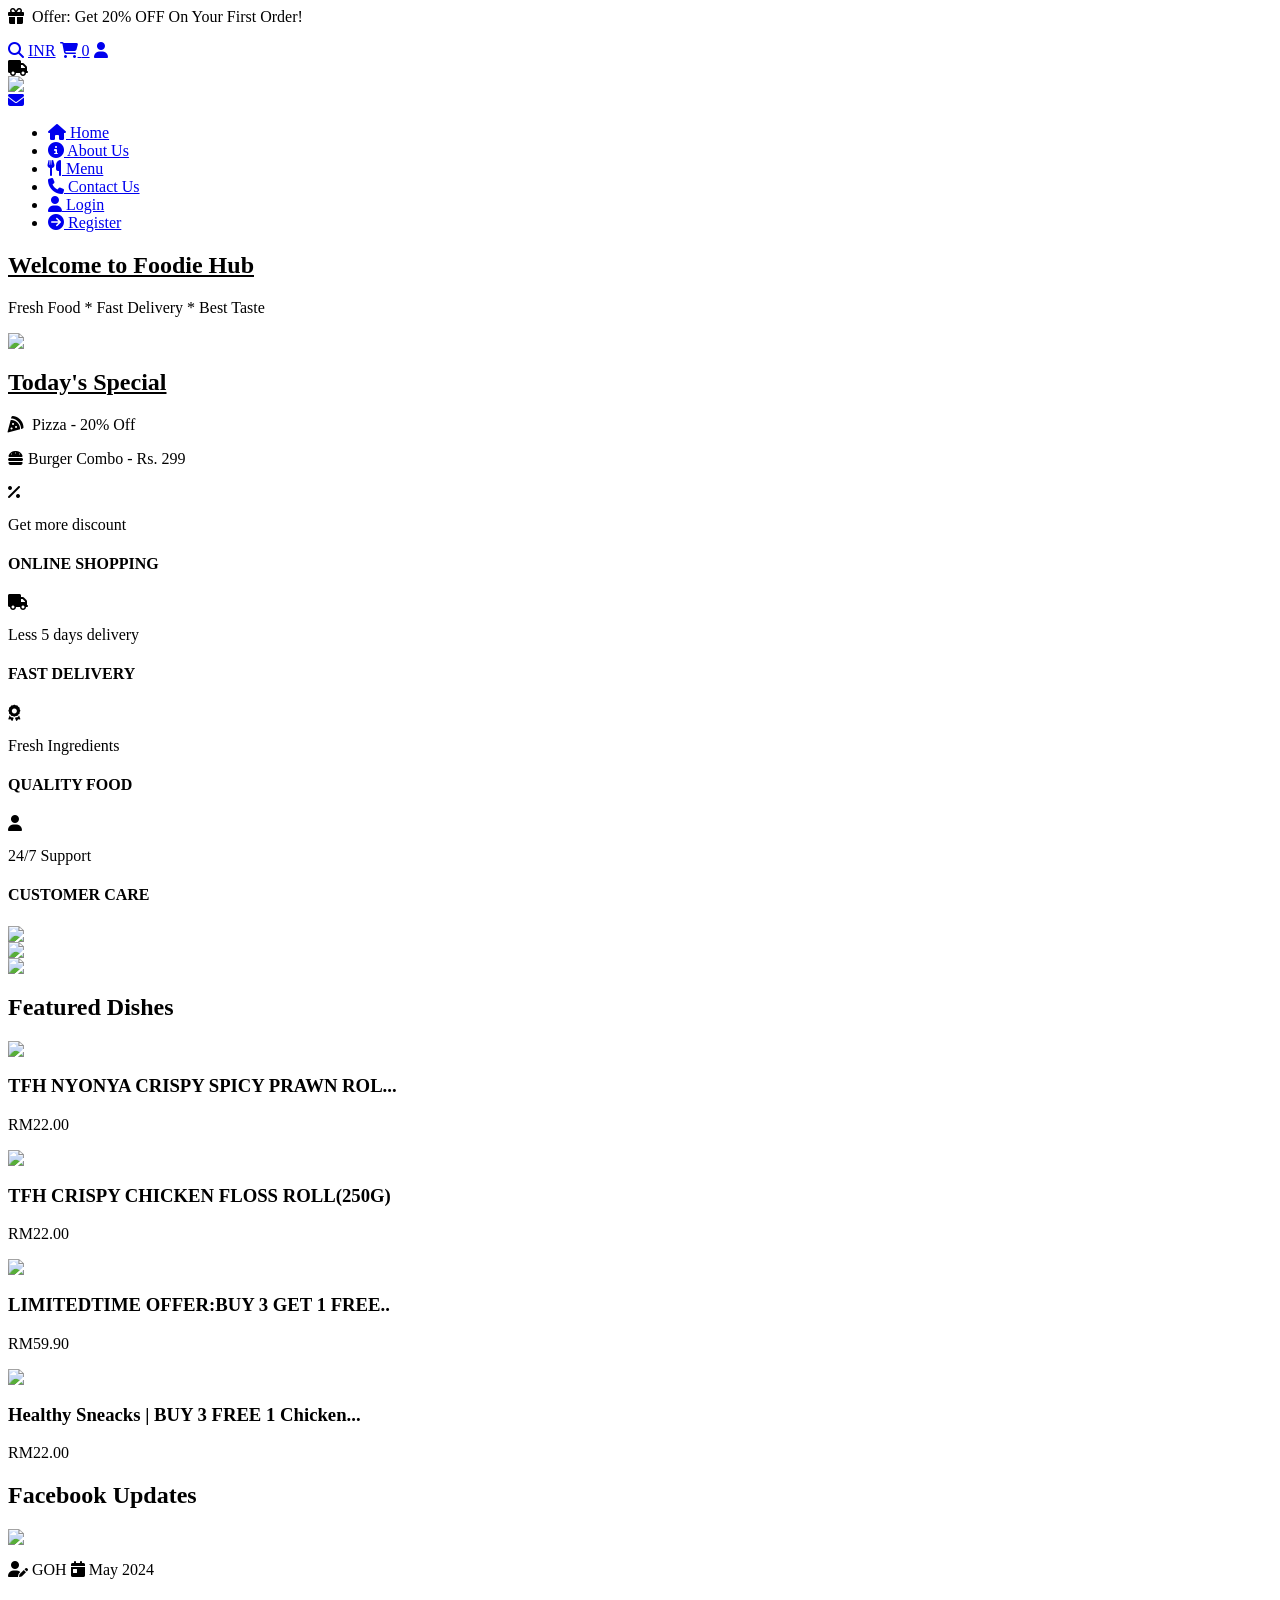
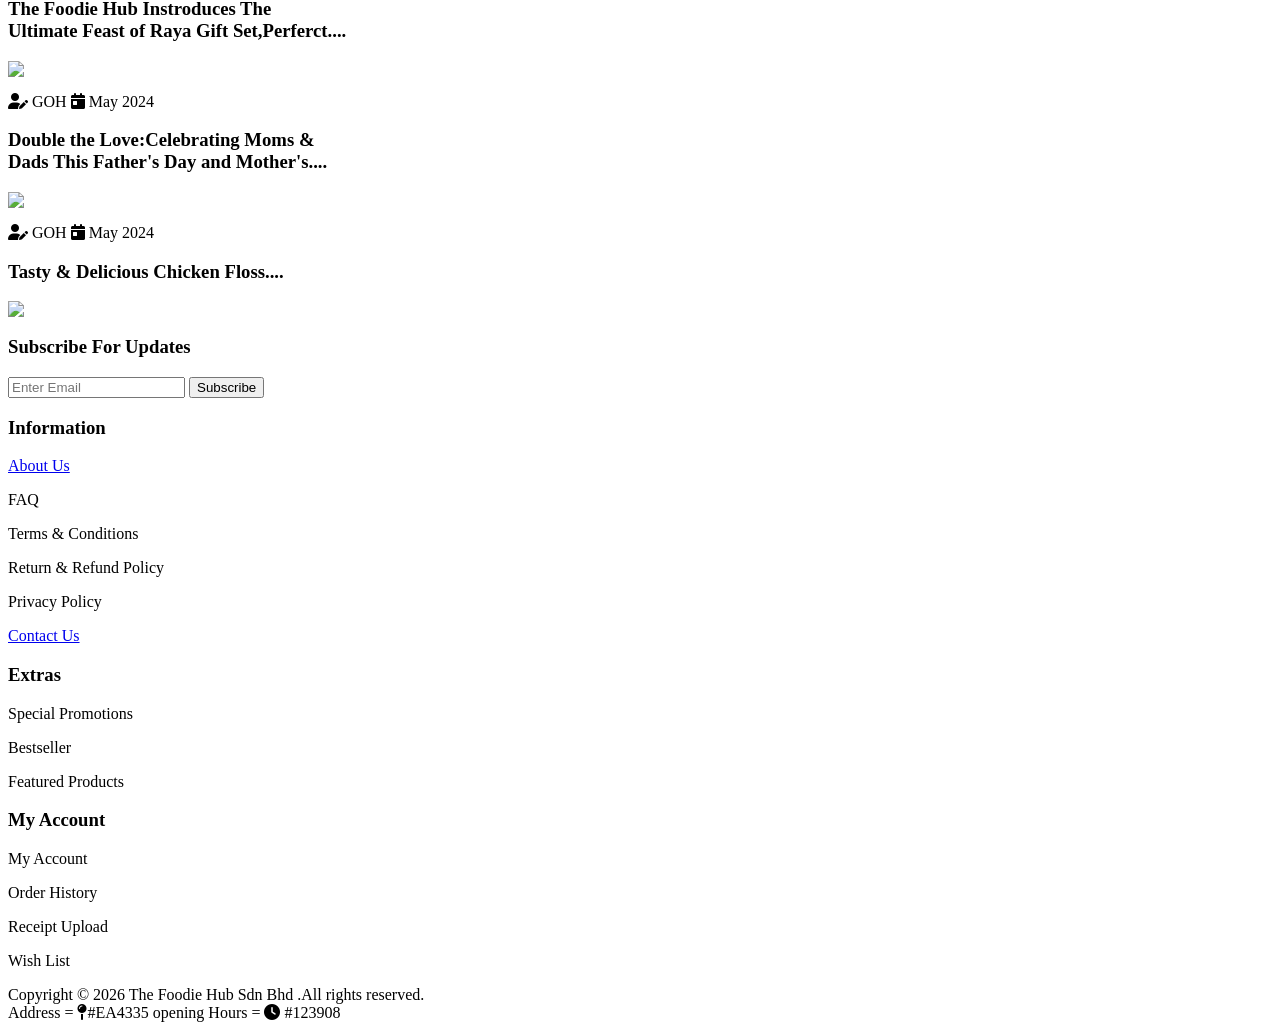
==== index.html @ 74f594eb "Add files via upload" ====
<html>
<head>
	<title>Foodie hub Restaurant Website</title>
	<link rel="stylesheet" href="hub.css">
	<link rel="stylesheet" href="https://cdnjs.cloudflare.com/ajax/libs/font-awesome/6.4.2/css/all.min.css">
	<meta name="viewport" content="width=device-width,initial-scale=1.0">
</head>
<body>
	
	<div class="container">
	
	<!--Offer Banner-->
	<div class="offer">
		<p><i class="fa-solid fa-gift"></i>&nbsp; Offer: Get 20% OFF On Your First Order!</p>
	</div>
	
	<!--right side-->
		<div class="icons">
			<a href="#" onclick="searchFood()" id="magnifying-glass"><i class="fa-solid fa-magnifying-glass"></i></a>
			<a href="#">INR</a>
			<a href="#" onclick="showCart()"><i class="fa-solid fa-cart-shopping"></i>&nbsp;<span id="cartCount">0</span></a>
			<a href="login.html" id="user"><i class="fa-solid fa-user"></i></a>
		</div>
		
		<header class="header">
		<!--left side-->
			<div class="shop">
				<i class="fa-solid fa-truck" onclick="showDelivery()"></i>
			</div>
		
			<div class="logo">
				<a href="index.html">
				<img src="images/Logo1.png" >
				</a>
			</div>
			
			<div class="message">
				<a href="contactus.html">
					<i class="fa-solid fa-envelope"></i>
				</a>
			</div>
		
	</header>
	
				
	<div class="navbar">
		<ul>
		
			<li><a href="index.html" id="home"><i class="fa-solid fa-house"></i>&nbsp;Home</a></li>
			<li><a href="about.html" id="about"><i class="fa-solid fa-circle-info"></i>&nbsp;About Us</a></li>
			<li><a href="menu.html" id="menu"><i class="fa-solid fa-utensils"></i>&nbsp;Menu</a></li>
			<li><a href="Contactus.html" id="contact"><i class="fa-solid fa-phone"></i>&nbsp;Contact Us</a></li>
			<li><a href="login.html" id="login"><i class="fa-solid fa-user"></i>&nbsp;Login</a></li>
			<li><a href="register.html" id="register"><i class="fa-solid fa-circle-arrow-right"></i>&nbsp;Register</a></li>
			
		</ul>
		
	</div>
	<!--section1-->
	<section>
	<div class="hero-text">
		<h1><u>Welcome to Foodie Hub</u></h1>
		<p>Fresh Food * Fast Delivery * Best Taste</p>
	</div>
	
	<div class="hero">
		<img src="images/hero.jpg" onclick="window.location.href='menu.html'">
	</div>
	</section>
	
	<!--section2-->
	<section class="special">
	
		<h2><u>Today's Special</u></h2>
		
		<P id="pizza"><i class="fa-solid fa-pizza-slice"></i> &nbsp;Pizza - 20% Off</P>
		
		<P id="burger"><i class="fa-solid fa-burger"></i>&nbsp;Burger Combo - Rs. 299</P>
		
	</section>
	
	<!--section3-->
	<section class="top-bar">
	
	<div class="item">
		<i class="fa-solid fa-percent"></i>
		<p>Get more discount</p>
		<h4>ONLINE SHOPPING</h4>
	</div>
	
	<div class="item">
		<i class="fa-solid fa-truck"></i>
		<p>Less 5 days delivery</p>
		<h4>FAST DELIVERY</h4>
	</div>
	
	<div class="item">
		<i class="fa-solid fa-award"></i>
		<p>Fresh Ingredients</p>
		<h4>QUALITY FOOD</h4>
	</div>
	
	<div class="item">
		<i class="fa-solid fa-user"></i>
		<p>24/7 Support</p>
		<h4>CUSTOMER CARE</h4>
	</div>
	</section>
	<!--section4-->
	<section class="food">
	
		<div class="food-items">
				<img src="images/f1.jpg" onclick="window.location.href='menu.html #appetizers'";>
		</div>
		
		<div class="food-items">
				<img src="images/f2.jpg" onclick="window.location.href='menu.html #maincourse'";>
		</div>
		
		<div class="food-items">
				<img src="images/f3.jpg" onclick="window.location.href='menu.html #dessert'";>
		</div>
	</section>
	<!--section5-->
	<section class="latest" >
		<h2>Featured Dishes</h2>
		
			<div class="b1">
			<img src="images/b1.jpg" onclick="window.location.href='menu.html'">
			<h3>TFH NYONYA CRISPY SPICY PRAWN ROL...</h3>
			<p>RM22.00</p>
			</div>
			
			<div class="b1">
			<img src="images/b2.jpg" onclick="window.location.href='menu.html'">
			<h3>TFH CRISPY CHICKEN FLOSS ROLL(250G)</h3>
			<p>RM22.00</p>
			</div>
			
			<div class="b1">
			<img src="images/b3.jpg" onclick="window.location.href='menu.html'">
			<h3>LIMITEDTIME OFFER:BUY 3 GET 1 FREE..</h3>
			<p>RM59.90</p>
			</div>
			
			<div class="b1">
			<img src="images/b4.jpg" onclick="window.location.href='menu.html'">
			<h3>Healthy Sneacks | BUY 3 FREE 1 Chicken...</h3>
			<p>RM22.00</p>
			</div>
			
	</section>
	<!--section6-->
	<section class="updates">
	
		<h2>Facebook Updates</h2>
	
		<div class="u1">
			<img src="images/u1.jpg" onclick="window.location.href='menu.html'">
			<p><i class="fa-solid fa-user-pen"></i> GOH <i class="fa-solid fa-calendar-day"></i> May 2024</P>
			<h3>The Foodie Hub Instroduces The<br> Ultimate Feast of Raya Gift Set,Perferct....</h3>
		</div>
		   
		<div class="u1">
			<img src="images/u2.jpg" onclick="window.location.href='about.html'">
			<p><i class="fa-solid fa-user-pen"></i> GOH <i class="fa-solid fa-calendar-day"></i> May 2024</P>
			<h3>Double the Love:Celebrating Moms &<br> Dads This Father's Day and Mother's....</h3>
		</div>
		
		<div class="u1">
			<img src="images/u3.jpg" onclick="window.location.href='Contactus.html'">
			<p><i class="fa-solid fa-user-pen"></i> GOH <i class="fa-solid fa-calendar-day"></i> May 2024</P>
			<h3>Tasty & Delicious Chicken Floss....</h3>
		</div>
		
	</div>
		
	</section>
	<!--section7-->
	<section>
		<div class="slider">
			<img id="slide" onclick="window.location.href='menu.html'"src="images/z1.jpg">
			
		</div>
		
		<div class="subscribe">
			<h3>Subscribe For Updates</h3>
			
			<input type="email" placeholder="Enter Email" id="subEmail">
			
			<button onclick="subscribeUser()">Subscribe</button>
		</div>
		
	<!--footer-->
	<footer>
		<div class="footer-container">
		
		<div class="footer-box">
			<h3>Information</h3>
			<p><a href="about.html">About Us</a></p>
			<p>FAQ</p>
			<p>Terms & Conditions</p>
			<p>Return & Refund Policy</p>
			<p>Privacy Policy</p>
			<p><a href="Contactus.html">Contact Us</a></p>
		</div>
		
		<div class="footer-box">
			<h3>Extras</h3>
			<p>Special Promotions</p>
			<p>Bestseller</p>
			<p>Featured Products</p>
		</div>
		
		<div class="footer-box">
			<h3>My Account</h3>
			<p>My Account</p>
			<p>Order History</p>
			<p>Receipt Upload</p>
			<p>Wish List</p>
		</div>
		
		</div>
		
		<div class="copyright">
			Copyright © 2026 The Foodie Hub Sdn Bhd .All rights reserved.
		</div>
		
	</footer>
</div>
<script src="hub.js"></script>
</body>
</html>





Address = <i class="fa-solid fa-map-pin"></i>#EA4335
opening Hours = <i class="fa-solid fa-clock"></i> #123908
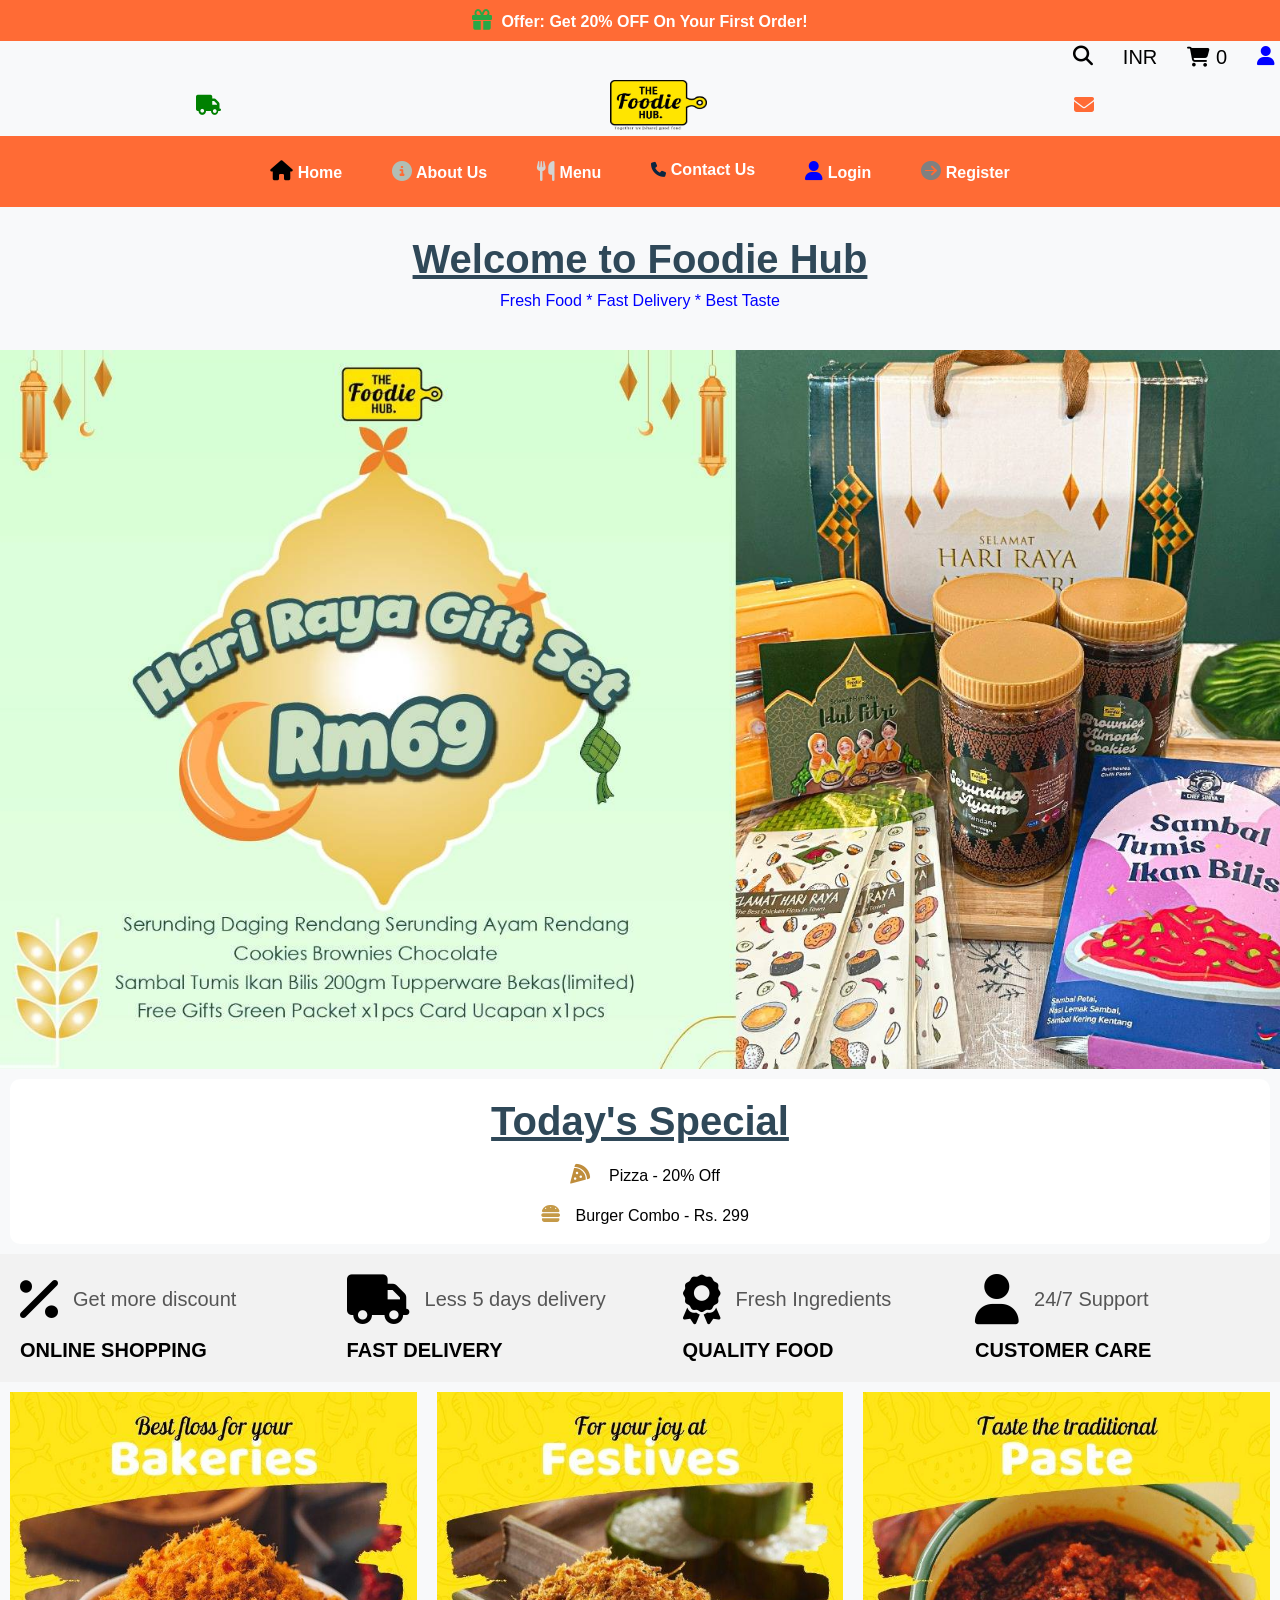
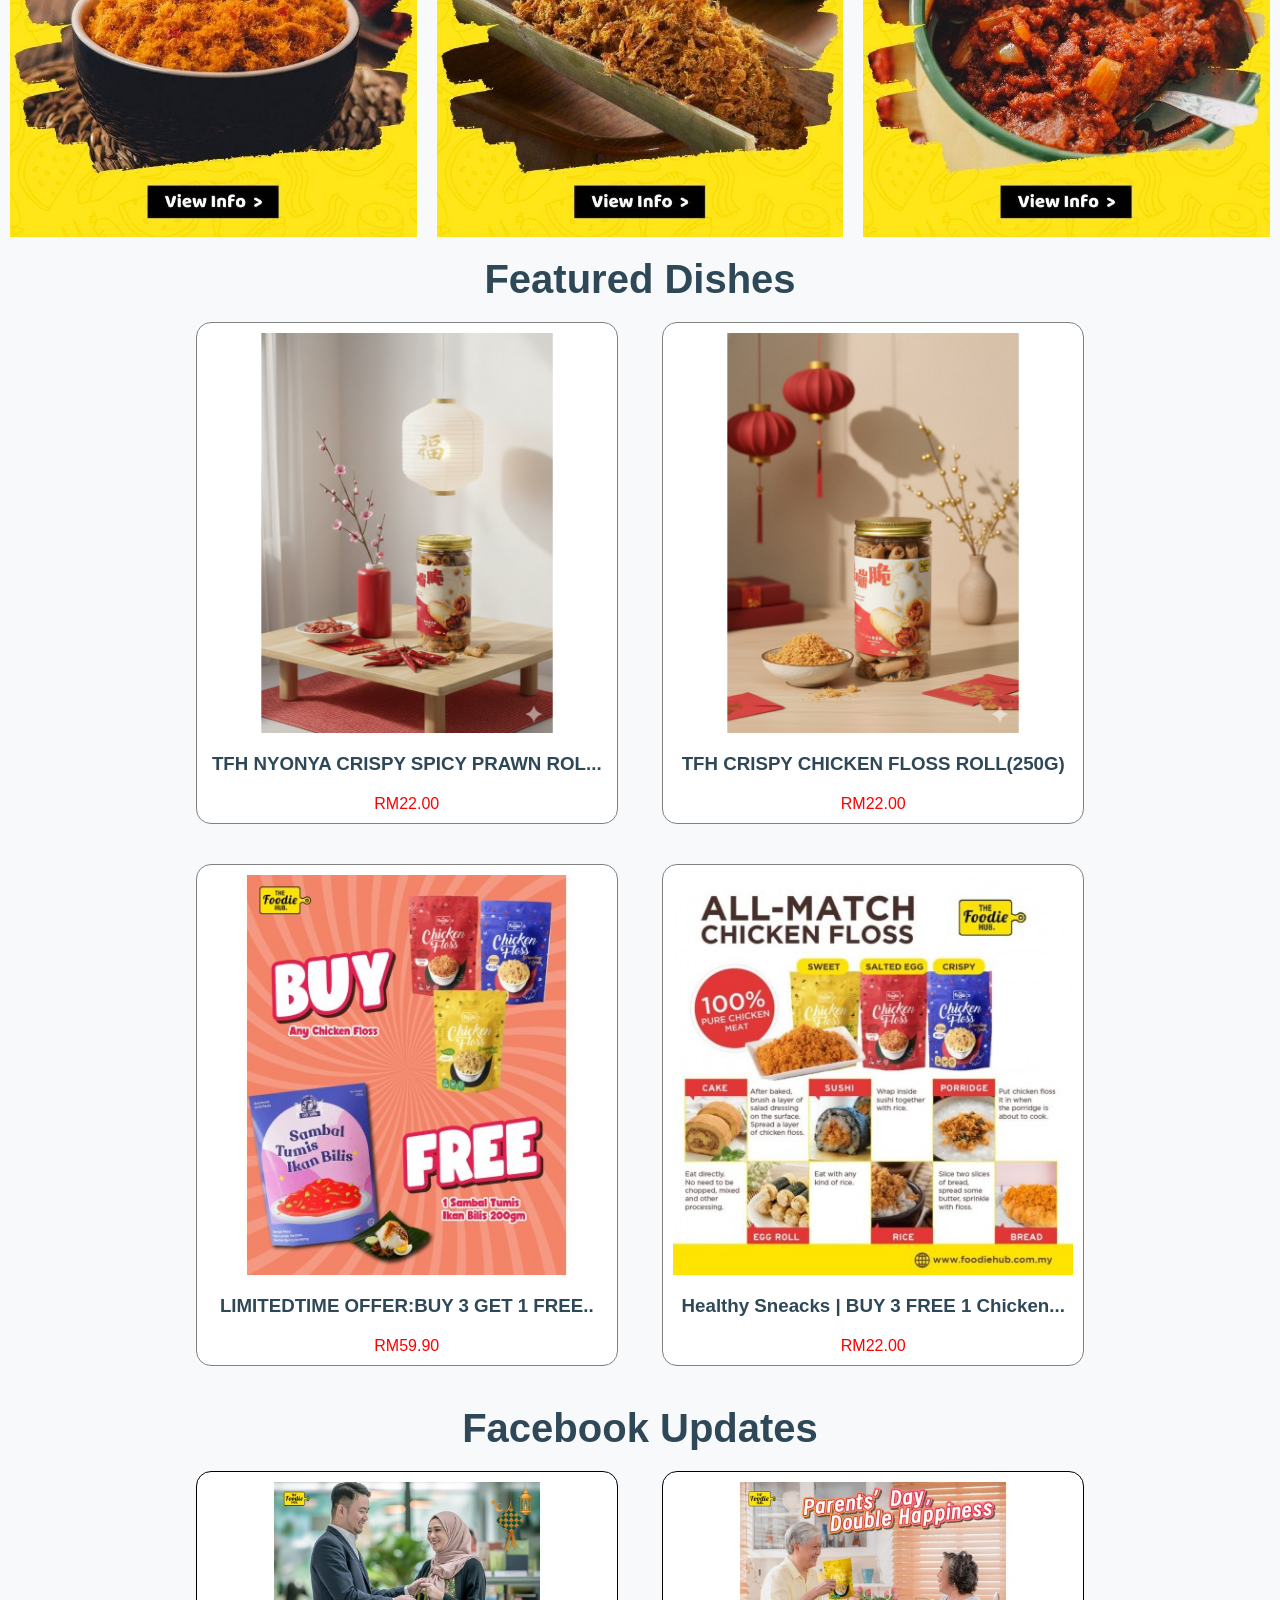
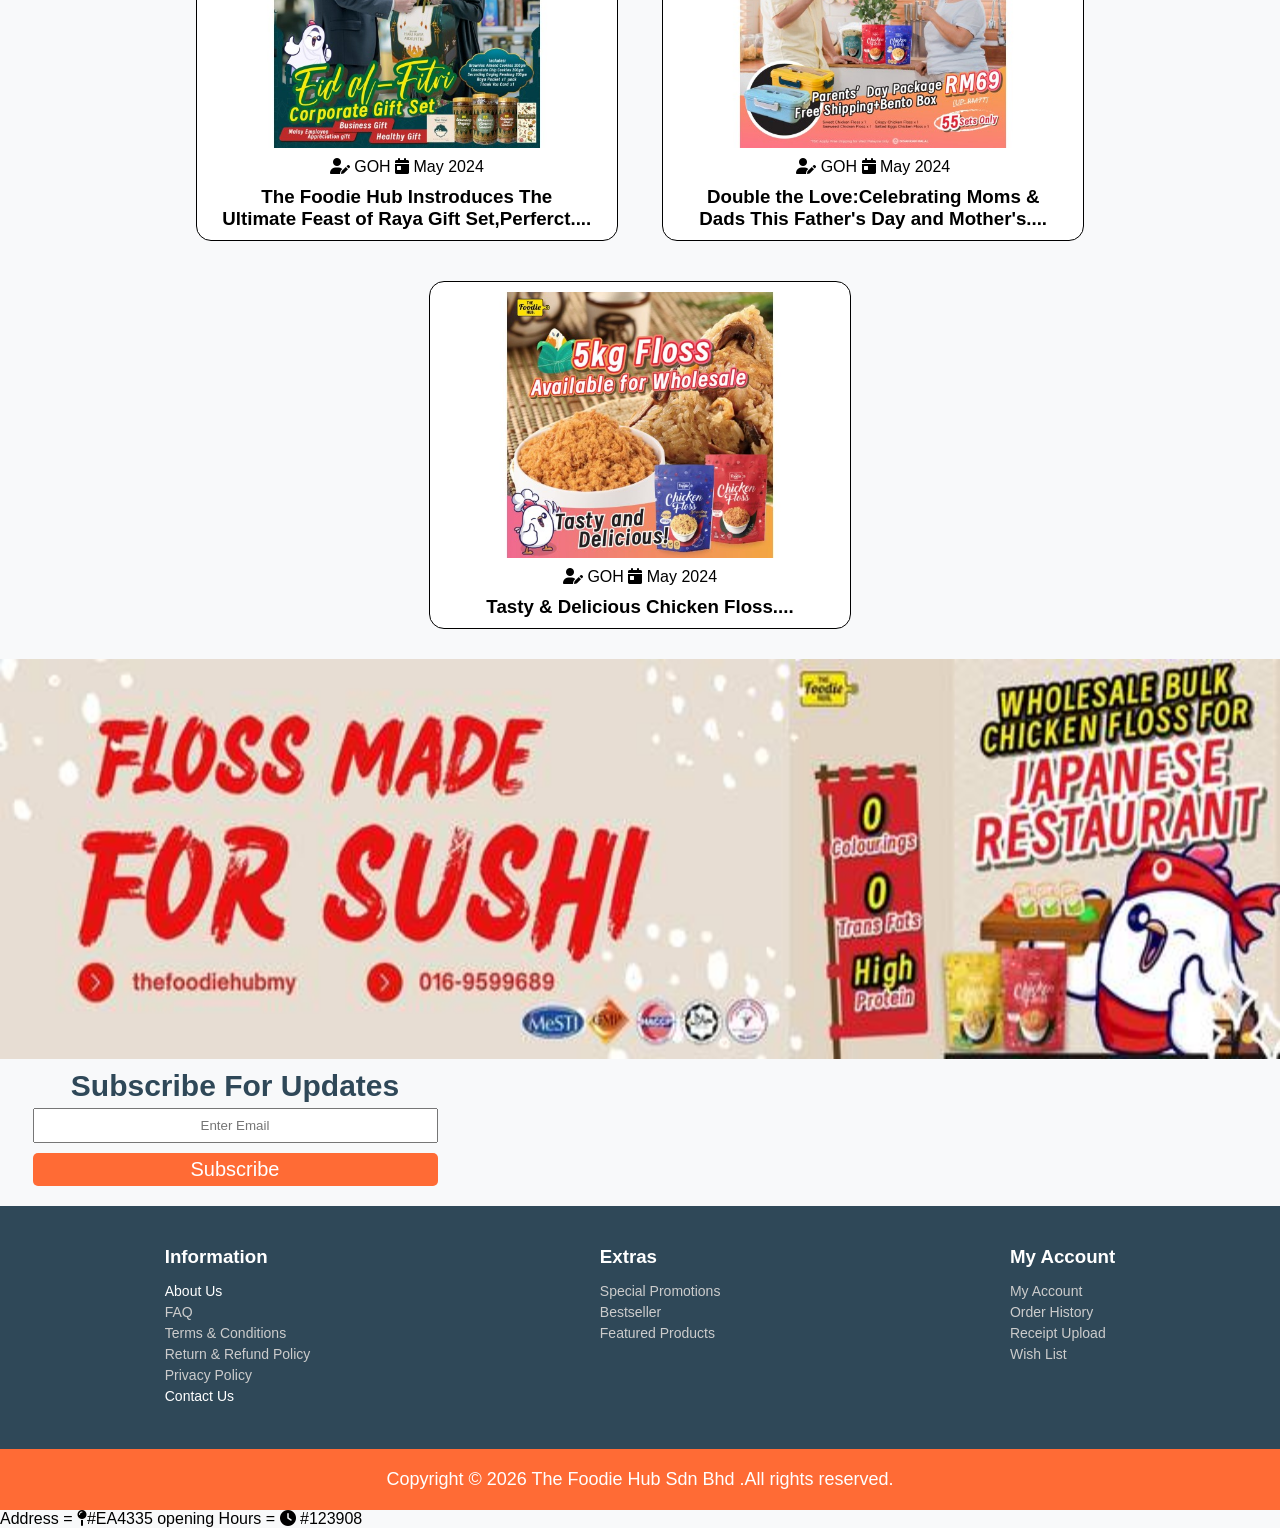
==== commit e7d7ead3: "Update index.html" ====
--- a/index.html
+++ b/index.html
@@ -35,7 +35,7 @@
 			</div>
 			
 			<div class="message">
-				<a href="contactus.html">
+				<a href="Contactus.html">
 					<i class="fa-solid fa-envelope"></i>
 				</a>
 			</div>
--- a/hub.css
+++ b/hub.css
@@ -0,0 +1,1344 @@
+/* home page*/
+
+*{
+	margin:0;
+	padding:0;
+	box-sizing:border-box;
+}
+body{
+	margin: 0;
+	padding:0;
+	font-family:Arial;
+	background-color:#F8F9FA;
+}
+.container{
+	width:100%;
+}
+.offer p{
+	background:#FF6B35;/* orange color */
+	text-align:center;
+	Padding:10px;
+	font-weight:bold;
+	font-size:16px;
+	color:white;
+}
+.offer p i{
+	color:#28A745;
+	font-size:20px;
+}
+.icons{
+	display:flex;
+	gap:30px;
+	padding:5px;
+	justify-content:right;
+}
+.icons a{
+	color:black;
+	text-decoration:none;
+	align-items:center;
+	font-size:20px;
+}
+.icons a i{
+	font-size:20px;
+}
+#magnifying-glass{
+	color:\01F50D;
+}
+#user{
+	color:#0000FF;
+}
+.header{
+	display:flex;
+	justify-content:space-around;
+	align-items:center;
+}
+.shop{
+	display:flex;
+	align-items:center;
+	color:black;
+	gap:20px;
+	padding:10px;
+}
+.shop i{
+	font-size:20px;
+	color:green;
+}
+.logo img{
+	height:50px;
+	width:100%;
+	transition:0.5s;
+	margin:6px;
+}
+.logo img:hover{
+	transform:scale(1.05);
+}
+.message i{
+	color:#FF6B35;
+	font-size:20px;
+}
+.navbar{
+	width:100%;
+	background-color:#FF6B35;
+	color:white;
+	display:flex;
+	justify-content:space-around;
+	gap:20px;
+	padding:10px 0;
+	position:sticky;
+	top:0;
+	z-index:1000;
+}
+.navbar ul{
+	list-style:none;
+	display:flex;
+	justify-content:center;
+}
+.navbar ul li{
+	position:relative;
+}
+.navbar ul li a{
+	display:block;
+	padding:15px 25px;
+	text-decoration:none;
+	color:white;
+	font-weight:bold;
+	transition:0.5s;
+}
+.navbar ul li a:hover{
+	transform:scale(1.05);
+	color:black;
+	border-radius:5px;
+}
+#home i{
+	font-size:20px;
+	color:black;
+}
+#about i{
+	font-size:20px;
+	color:#B2BEB5;
+}
+#menu i{
+	font-size:20px;
+	color:#d3d3d2;
+}
+#contact i{
+	font-size:15px;
+	color:#0A2540;
+}
+#login i{
+	font-size:20px;
+	color:#0000FF;
+}
+#register i{
+	font-size:20px;
+	color:#808080;
+}
+.hero-text{
+	padding:10px;
+	margin:20px;
+	text-align:center;
+}
+.hero-text h1{
+	font-size:40px;
+	font-weight:bold;
+	color:#2F4858;
+	margin-bottom:10px;
+}
+.hero-text p{
+	font-size:16px;
+	color:blue;
+	margin-bottom:10px;
+}
+.hero img{
+	width:100%;
+	height:auto;
+	transition:0.5s;
+}
+.hero img:hover{
+	transform:scale(1.05);
+}
+.hero{
+	width:100%;
+}
+.special{
+	background:white;
+	text-align:center;
+	border-radius:10px;
+	margin:10px;
+	padding:10px;
+}
+.special h2{
+	font-size:40px;
+	font-weight:bold;
+	color:#2F4858;
+	margin:10px;
+}
+#pizza i{
+	color:#BF8D3C;
+	font-size:20px;
+	margin:10px;
+}
+#burger i{
+	color:#C59A48;
+	font-size:20px;
+	margin:10px;
+}
+.top-bar{
+	background-color:#f2f2f2;
+	display:flex;
+	justify-content:space-around;
+	padding:20px;
+}
+.item{
+	display:flex;
+	align-items:center;
+	gap:15px;
+	flex-wrap:wrap;
+}
+.item i{
+	font-size:50px;
+	color:black;
+}
+.item p{
+	font-size:20px;
+	color:#555;
+}
+.item h4{
+	font-size:20px;
+	font-weight:bold;
+}
+.food{
+	display:flex;
+}
+.food-items{
+	display: inline-block;
+	margin:10px;
+}
+.food-items img{
+	width:100%;
+	height:auto;
+	transition:0.5s;
+}
+.food-items img:hover{
+	transform:scale(1.05);
+}
+.line{
+	display:flex;
+	justify-content:center;
+	flex-wrap:wrap;
+}
+.latest{
+	text-align:center;
+	padding:10px;
+}
+.latest h2{
+	text-align:center;
+	font-weight:bold;
+	color:#2F4858;
+	font-size:40px;
+}
+.b1{
+	display: inline-block;
+    margin: 20px;
+    padding: 10px;
+    border: 1px solid gray;
+	background:#FFFFFF;
+	transition:0.5s;
+	background:white;
+   border-radius:15px;
+}
+.b1:hover{
+	transform:scale(1.05);
+}
+.b1 img{
+	width:400px;
+    height:auto;
+}
+.b1 h3{
+	margin-top:20px;
+	color:#2F4858;
+}
+.b1 p{
+	color:red;
+	margin-top:20px;
+}
+.updates{
+	text-align:center;
+	padding:10px;
+}
+.updates h2{
+	text-align:center;
+	font-weight:bold;
+	color:#2F4858;
+	font-size:40px;
+}
+.u1 {
+	display:inline-block;
+	margin:20px;
+	padding:10px;
+	border:1px solid black;
+	transition:0.5s;
+	background:#FFFFFF;
+    border-radius:15px;
+}
+.u1:hover{
+	transform:scale(1.05);
+}
+.u1 img{
+	width:400px;
+	height:auto;
+}
+.u1 p{
+	margin:10px;
+}
+.slider img{
+	width:100%;
+	height:400px;
+}
+/* Newsletter subscribe*/
+.subscribe{
+	width:450px;
+	height:auto;
+	display:flex;
+	align-items:center;
+	justify-content:center;
+	flex-direction:column;
+	margin:10px;
+}
+.subscribe h3{
+	font-weight:bold;
+	color:#2F4858;
+	font-size:30px;
+	text-align:center;
+	margin-bottom:5px;
+}
+#subEmail{
+	width:90%;
+	padding:8px;
+	text-align:center;
+}
+.subscribe button{
+	color:#FF6B35;
+	font-size:20px;
+	width:90%;
+	margin:10px auto;
+	padding:5px;
+	border-radius:5px;
+	transition:0.5s;
+	background-color:#FF6B35;
+	color:white;
+	border:none;
+}
+.subscribe button:hover{
+	transform:scale(1.05);
+	background-color:black;
+	color:white;
+}
+footer{
+	background-color:#333;
+	color:white;
+}
+.footer-container{
+	display:flex;
+	justify-content:space-around;
+	padding:40px 20px;
+	background:#2F4858;
+    color:white;
+}
+.footer-box h3{
+	margin-bottom:15px;
+}
+.footer-box p{
+	margin:5px 0;
+	font-size:14px;
+	color:#CCC;
+	cursor:pointer;
+}
+.footer-box p a{
+	color:white;
+	text-decoration:none;
+}
+.footer-box p:hover{
+	color:white;
+}
+.copyright{
+	background:#FF6B35;
+	text-align:center;
+	padding:20px;
+	font-size:18px;
+}
+
+/*aboutus page*/
+.hero-aboutus{
+	align-items:center;
+	background:#F8F9FA;
+}
+.hero-aboutus h1{
+	font-size:40px;
+	color:#2F4858;
+	padding:10px;
+	text-align:center;
+}
+.yellow{
+	color:yellow;
+	font-size:bold;
+}
+.pink{
+	background-color:lightpink;
+	padding:20px;
+	text-align:center;
+}
+.hero-img{
+	width:800px;
+	margin:10px auto;
+}
+.hero-img img{
+	width:100%;
+	transition:0.5s;
+	border-radius:8px;
+}
+.hero-img img:hover{
+	transform:scale(1.03);
+}
+#under-hero{
+	text-align:center;
+	font-weight:bold;
+	color:#2F4858;
+	font-size:40px;
+}
+.information{
+	padding:20px;
+	margin:10px auto;
+	text-align:center;
+}
+.information h2{
+	color:#2F4858;
+	font-size:30px;
+	margin:5px;
+}
+.information p{
+	font-size:20px;
+}
+#blue-color{
+	color:blue;
+	font-weight:bold;
+}
+.right{
+	padding:20px;
+	margin:20px;
+	font-size:16px;
+}
+.right h3{
+	padding:10px;
+}
+.right p{
+	padding:10px;
+	margin:10px;
+	
+}
+.left{
+	width:60%;
+	height:100%;
+	display:flex;
+	background-color:skyblue;
+}
+/* menu page*/
+
+.menu-container{
+	min-height:100vh;
+	width:100%;
+	background:#F8F9FA;
+	font-family:Arial;
+}
+.menu-header{
+	padding:20px;
+	width:100%;
+}
+.menu-header h1{
+	font-size:40px;
+	text-align:center;
+	color:#2F4858;
+}
+.back-home{
+	margin-bottom:10px;
+	text-align:center;
+}
+.back-home button{
+	background-color:#FF6B35;
+	padding:15px 15px;
+	color:white;
+	font-size:14px;
+	border:none;
+	cursor:pointer;
+	border-radius:8px;
+	margin-top:20px;
+	transition:0.5s;
+}
+.back-home button:hover{
+	background:black;
+	transform:scale(1.05);
+}
+.menu-content{
+	align-items:center;
+	padding:10px;
+}
+.menu-box{
+	height:auto;
+	display:flex;
+	flex-wrap:wrap;
+	justify-content:center;
+	align-items:center;
+	gap:30px;
+}
+.categiries{
+	padding:10px;
+}
+.categiries h2{
+	font-size:35px;
+	padding:10px;
+	text-align:center;
+	color:#2F4858;
+}
+.khana{
+	height:auto;
+	width:280px;
+	max-width:300px;
+	border:1px solid black;
+	border-radius:20px;
+	text-align:center;
+	transition:0.5s;
+	background:#FFFFFF;
+	box-shadow:0 0 100px rgba(0,0,0,0.1);
+}
+.khana:hover{
+	transform:scale(1.05);
+}
+.khana img{
+	width:100%;
+	height:200px;
+	object-fit:cover;
+	border-radius: 20px 20px;
+}
+.khana h3{
+	font-size:28px;
+	Padding:5px;
+	color:#2F4858;
+}
+.rupees i{
+	font-size:15px;
+	color:#FFD700;
+}
+.heart i{
+	font-size:25px;
+	color:#C51104;
+}
+.khana p{
+	font-size:16px;
+	padding:5px;
+}
+.btn-box{
+	display:flex;
+	justify-content:center;
+	gap:10px;
+	margin-bottom:10px;
+}
+.add-btn{
+	background-color:#FF6B35;
+	color:white;
+	padding:10px 10px;
+	width:130px;
+	font-size:14px;
+	border-radius:10px;
+	margin:5px;
+	margin-bottom:20px;
+	transform:scale(1.05);
+	transition:0.5s;
+}
+.add-btn i{
+	color:#2F4858;
+	font-size:15px;
+}
+.order-btn{
+	background-color:#2F4858;
+	color:white;
+	padding:10px 10px;
+	width:130px;
+	font-size:14px;
+	border-radius:10px;
+	margin:5px;
+	margin-bottom:20px;
+	transform:scale(1.05);
+	transition:0.5s;
+}
+.order-btn:hover{
+	background:#E85DO4;
+}
+.order-btn i{
+	font-size:15px;
+	color:#FFA500;
+}
+.add-btn:hover{
+	background:#E85DO4;
+}
+.bill-section{
+	text-align:center;
+	margin:20px;
+	padding:30px;
+	background:white;
+	border-radius:10px;
+}
+.bill-section i{
+	font-size:20px;
+	color:#85BB65;
+}
+/* contact us page*/
+
+.contact-change{
+	text-align:center;
+	padding:10px;
+}
+.contact-change h1{
+	font-size:40px;
+	font-weight:bold;
+	color:#2F4858;
+	margin:10px;
+	//*text-align:center;*//
+}
+.contact-change p{
+	font-size:20px;
+	color:blue;
+}
+
+.scooty{
+	width:490px;
+	text-align:center;
+}
+.scooty img{
+	border-radius:10px;
+}
+.scooty p{
+	font-size:20px;
+	margin:10px;
+	font-weight:bold;
+}
+.details h3{
+	font-weight:bold;
+	color:#2F4858;
+	font-size:30px;
+}
+.details p{
+	font-size:20px;
+	padding:10px;
+}
+.double{
+	display:flex;
+	gap:40px;
+	padding:40px;
+	justify-content:center;
+}
+#laptop i{
+	color:black;
+	font-size:20px;
+}
+#location i{
+	color:red;
+	font-size:20px;
+}
+#phone i{
+	color:#0A2540;
+	font-size:20px;
+}
+#envelop i{
+	color:#FF6B35;
+	font-size:20px;
+}
+.contact-form{
+	width:600px;
+	color:black;
+	border:none;
+	justify-content:center;
+	margin:40px auto;
+	text-align:center;
+	display:flex;
+	flex-direction:column;
+	transition:0.5s;
+	box-shadow:0 0 10px lightgray;
+	background:white;
+	border-radius:15px;
+}
+.contact-form:hover{
+	transform:scale(1.05);
+}
+.contact-form h3{
+	color:#2F4858;
+	padding:20px;
+	font-size:30px;
+	margin:20px;
+}
+.contact-form label{
+	display:block;
+	text-align:left;
+	color:#333;
+	font-size:14px;
+	padding-bottom:5px;
+	margin:0 40px;
+}
+.contact-form input{
+	margin:5px auto;
+	padding:12px;
+	width:90%;
+	font-size:16px;
+	border:1px solid #A7A7A7;
+	border-radius:8px;
+	display:block;
+}
+.contact-form textarea{
+	margin:5px auto;
+	width:90%;
+	padding:12px;
+	font-size:16px;
+	display:block;
+	border-radius:8px;
+	border:1px solid #A7A7A7;
+}
+.contact-form button{
+	background-color:#FF6B35;
+	color:white;
+	width:90%;
+	border-radius:8px;
+	padding:10px;
+	border:none;
+	cursor:pointer;
+	margin:5px auto;
+}
+.contact-form button:hover{
+	background-color:black;
+}
+.contact-msg{
+	margin-top:10px;
+	color:green;
+	font-size:16px;
+}
+.information .yellow{
+	color:#F1C40F;
+}
+/* login form*/
+
+.login-container{
+	height:100vh;
+	width:100%;
+	display:flex;
+	justify-content:center;
+	align-items:center;
+	background:#F8F9FA;
+}
+.login-form{
+	width:420px;
+	background:white;
+	border-radius:12px;
+	text-align:center;
+	box-shadow:0 4px 15px rgba(0,0,0,0.1);
+	padding:30px 40px;
+	transition:0.5s;
+	margin:20px auto;
+}
+.login-form:hover{
+	transform:scale(1.05);
+}
+.login-form h1{
+	font-size:30px;
+	padding:10px;
+	color:#2F4858;
+	margin-top:20px;
+}
+.login-form h1 i{
+	color:#EFBF04;
+	font-size:20px;
+}
+.login-form p{
+	margin-bottom:20px;
+	font-size:14px;
+}
+.login-form p a{
+	color:#FF5F45;
+	font-weight:bold;
+}
+.login-form label{
+	display:block;
+	text-align:left;
+	color:#333;
+	font-size:14px;
+	padding-bottom:5px;
+}
+#login-email i{
+	color:#FF6B35;
+	font-size:15px;
+}
+#login-password i{
+	color:U+1F512;
+	font-size:15px;
+}
+.login-form input{
+	width:90%;
+	margin:5px;
+	padding:5px 10px;
+	border:1px solid black;
+	background:#FFFFFF;
+	font-size:14px;
+	border-radius:8px;
+}
+.login-form button{
+	width:90%;
+	background-color:#FF6B35;
+	color:white;
+	padding:10px;
+	border-radius:10px;
+	border:none;
+	margin:5px;
+	cursor:pointer;
+}
+.login-form button:hover{
+	background-color:black;
+}
+/* register page*/
+
+.register-container{
+	width:100%;
+	min-height:100vh;
+	background:#F8F9FA;
+	font-size:16px;
+	display:flex;
+	flex-direction:column;
+	justify-content:center;
+	align-items:center;
+}
+.register-form{
+	width:680px;
+	background:white;
+	box-shadow:0 4px 15px rgba(0,0,0,0.1);
+	border-radius:10px;
+	padding:30px 40px;
+	text-align:center;
+	transition:0.5s;
+	margin:40px auto;
+}
+.register-form:hover{
+	transform:scale(1.05);
+}
+.register-form h1{
+	color:#2F4858;
+	font-size:30px;
+	text-align:center;
+}
+.register-form p{
+	font-size:16px;
+	text-align:center;
+	padding:10px;
+	margin-bottom:20px;
+}
+.register-form p a{
+	font-size:16px;
+	color:red;
+}
+.register-form label{
+	display:block;
+	text-align:left;
+	color:black;
+	font-size:16px;
+}
+.two{
+	display:flex;
+	gap:20px;
+	margin-bottom:15px;
+}
+.register-form input{
+	width:90%;
+	margin:5px;
+	padding:5px 10px;
+	border-radius:8px;
+	font-size:14px;
+}
+#register-mobile{
+	font-size:15px;
+	color:#A4C639;
+}
+#register-email{
+	color:#FF6B35;
+	font-size:15px;
+}
+#register-password{
+	color:U+1F512;
+	font-size:15px;
+}
+
+.register-form button{
+	width:90%;
+	background:#FF6B35;
+	border:none;
+	padding:10px;
+	border-radius:10px;
+	margin:5px;
+}
+.register-form button:hover{
+	background-color:black;
+	color:white;
+}
+
+/* thankyou page*/
+
+.thankyou-content{
+	font-family:Arial;
+	display:flex;
+	justify-content:center;
+	align-items:center;
+	padding:100px;
+	background-color:#f2f2f2;
+}
+.thankyou{
+	background:white;
+	text-align:center;
+	padding:40px;
+	width:400px;
+	box-shadow:0 0 10px gray;
+	border-radius:10px;
+	transition:0.5s;
+	margin:60px auto;
+}
+.thankyou:hover{
+	transform:scale(1.05);
+}
+.social a i{
+	font-size:30px;
+	padding:10px;
+	margin:10px;
+	transition:0.5s;
+}
+.social a i:hover{
+	transform:scale(1.05);
+}
+#fk-icon{
+	color:#1877F2;
+	font-size:20px;
+}
+#ig-icon{
+	color:#8b8680;
+	font-size:20px;
+}
+
+#tr-icon{
+	color:#1DA1F2;
+	font-size:20px;
+}
+.check{
+	color:green;
+	font-size:40px;
+}
+.thankyou h1{
+	padding:10px;
+	
+}
+.thankyou p{
+	padding-bottom:20px;
+	color:#555;
+}
+.thankyou button{
+	padding:10px;
+	text-align:center;
+	width:150px;
+	background-color:#FF6B35;
+	color:white;
+	border:none;
+	cursor:pointer;
+	gap:20px;
+	font-size:16px;
+	border-radius:10px;
+}
+.thankyou button:hover{
+	background:darkred;
+}
+.social a i{
+	margin-top:10px;
+}
+/* facebook page*/
+
+.facebook-container{
+	display:flex;
+	flex-direction:row;
+	flex-wrap:wrap;
+	justify-content:center;
+	align-items:center;
+	gap:80px;
+	min-height:100vh;
+}
+.fb-icon{
+	text-align:left;
+}
+.fb-icon i{
+	color:#1877F2;
+	padding:10px;
+	font-size:50px;
+	margin-bottom:10px;
+	display:block;
+}
+.photo{
+	width:400px;
+	border:1px solid #f2f2f2;
+	box-shadow:0 0 10px lightgray;
+	padding:20px;
+	margin:20px;
+	transition:0.5s;
+	border-radius:8px;
+}
+.photo:hover{
+	transform:scale(1.05);
+}
+.photo img{
+	width:100%;
+	transition:0.5s;
+}
+.photo img:hover{
+	transform:scale(1.05);
+}
+.photo h1{
+	font-size:50px;
+	margin:0;
+}
+#blue{
+	color:blue;
+}
+.facebook-form{
+	border:1px solid #f2f2f2;
+	padding:20px;
+	font-size:20px;
+	width:400px;
+	box-shadow:0 0 10px lightgray;
+	transition:0.5s;
+	margin:20px;
+	border-radius:8px;
+}
+.facebook-form:hover{
+	transform:scale(1.05);
+}
+.facebook-form h4{
+	padding:5px;
+	margin-top:50px;
+	text-align:center;
+	font-size:25px;
+	font-weight:bold;
+	color:#2F4858;
+}
+.facebook-form input{
+	border:1px solid lightgray;
+	border-radius:8px;
+	padding:10px;
+	margin:10px;
+	width:90%;
+	font-size:20px;
+}
+.facebook-form button{
+	width:90%;
+	background-color:blue;
+	color:white;
+	border-radius:30px;
+	padding:10px;
+	border:none;
+	cursor:pointer;
+	margin:10px;
+}
+.facebook-form button:hover{
+	background-color:black;
+}
+.facebook-form a{
+	text-decoration:none;
+	text-align:center;
+	color:black;
+	padding:10px;
+	margin-bottom:30px auto;
+	font-size:15px;
+}
+#white{
+	text-align:center;
+	color:blue;
+	background:white;
+	border:3px solid blue;
+	padding:10px;
+	width:90%;
+	margin-top:30px;
+}
+#meta{
+	text-align:center;
+}
+#meta p{
+	margin:10px;
+	margin-bottom:20px;
+}
+#meta p i{
+	color:blue;
+}
+/* instagram */
+
+.instagram-container{
+	min-height:100vh;
+	width:100%;
+	display:flex;
+	flex-direction:column;
+	justify-content:center;
+	align-items:center;
+	background-color:lightgray;
+	gap:20px;
+}
+.instagram-form{
+	width:450px;
+	background-color:white;
+	text-align:center;
+	border:3px solid #f2f2f2;
+	border-radius:10px;
+	margin:5px auto;
+	padding:20px;
+}
+.instagram-form h1{
+	font-size:50px;
+	padding:20px;
+	font-weight:bold;
+	color:#2F4858;
+	margin:20px;
+	font-family:calibari;
+}
+.instagram-form input{
+	width:90%;
+	padding:10px;
+	font-size:20px;
+	background-color:lightgray;
+	margin:5px auto;
+	color:white;
+	border-radius:8px;
+}
+.instagram-form button{
+	width:90%;
+	background-color:blue;
+	color:white;
+	padding:10px;
+	margin:10px;
+	font-size:20px;
+	border:none;
+	border-radius:10px;
+	cursor:pointer;
+}
+.instagram-form p a{
+	color:blue;
+	padding:20px;
+	text-decoration:none;
+	text-align:center;
+	margin:30px;
+	font-size:20px;
+	font-weight:bold;
+}
+#two{
+	width:90%;
+	background-color:darkblue;
+	color:white;
+	text-align:center;
+	margin-bottom:5px;
+	padding:10px;
+}
+.instagram-extra{
+	width:450px;
+	border:3px solid #f2f2f2;
+	background-color:white;
+	text-align:center;
+	border-radius:8px;
+	margin:5px auto;
+}
+.instagram-extra p{
+	font-size:20px;
+	text-align:center;
+	padding:20px;
+}
+.instagram-extra p a{
+	text-decoration:none;
+	color:blue;
+	font-weight:bold;
+}
+.meta{
+	width:450px;
+	text-align:center;
+	font-size:25px;
+	padding:10px;
+	margin:5px auto;
+}
+.meta p i{
+	color:blue;
+}
+
+/* twitter*/
+
+.twitter-container{
+	min-height:100vh;
+	width:100%;
+	display:flex;
+	flex-direction:row;
+	justify-content:center;
+	align-items:center;
+	background-color:white;
+}
+.twitter{
+	height:auto;
+	width:500px;
+	/*border:1px solid #f2f2f2;*/
+	display:flex;
+	justify-content:center;
+	align-items:center;
+	margin:40px auto;
+	
+}
+.twitter img{
+	width:100%;
+	margin:40px auto;
+	transition:0.5s;
+	border:none;
+}
+.twitter img:hover{
+	transform:scale(1.05);
+}
+.twitter-form{
+	width:500px;
+	height:auto;
+	display:flex;
+	justify-content:center;
+	align-items:center;
+	/*border:1px solid #f2f2f2;*/
+	margin:40px auto;
+}
+.twitter-form h1{
+	font-size:60px;
+	padding:20px;
+	text-align:center;
+}
+.twitter-form h4{
+	font-size:40px;
+	padding:20px;
+	font-weight:bold;
+}
+.twitter-form button{
+	width:90%;
+	max-width:350px;
+	border:4px solid #f2f2f2;
+	border-radius:30px;
+	padding:10px;
+	background:white;
+	color:black;
+	cursor:pointer;
+	font-size:20px;
+	margin:10px;
+	text-align:center;
+}
+#one{
+	background-color:black;
+	color:white;
+	text-align:center;
+}
+.skyblue{
+	color:#22bfba;
+}
+.twitter-form button i{
+	width:20px;
+}
+.twitter-form p{
+	font-size:20px;
+	padding:10px;
+	margin-bottom:30px;
+}
+.twitter-form h5{
+	font-size:30px;
+	padding:10px;
+}
+.footer-links{
+	text-align:center;
+	padding:20px;
+	font-size:15px;
+}
+.footer-links a{
+	text-decoration:none;
+	color:white;
+	margin:0 8px;
+}
+
+/* Media Quarry*/
+ @media (max-width:768px)
+	{
+		.navbar ul
+		{
+		 flex-direction:column;
+		 align-items:center;
+		}
+		.subscribe h3{
+			font-size:35px;
+		}
+		#subEmail,
+		.subscribe button{
+			width:90%;
+		}
+		.double
+		{
+		 flex-direction:column;
+		 align-items:center;
+		}
+		.menu-box
+		{
+		flex-direction:column;
+		align-items:center;
+		}
+		.contact-form
+		{
+		width:90%;
+		}
+		.top-bar
+		{
+		flex-direction:column;
+		align-items:center;
+		}
+		.food
+		{
+		flex-direction:column;
+		align-items:center;
+		}
+		.latest
+		{
+		flex-direction:column;
+		align-items:center;
+		}
+		
+		.updates
+		{
+		flex-direction:column;
+		align-items:center;
+		}
+		
+		.footer-container
+		{
+		flex-direction:column;
+		align-items:center;
+		}
+		.facebook-container,
+		.twitter-container{
+			flex-direction:column;
+		}
+		.photo,
+		.facebook-form,
+		.twitter,
+		.twitter-form,
+		.instagram-form,
+		.instagram-extra{
+			width:90%;
+		}
+		
+		.twitter-form button{
+			width:100%;
+			font-size:16px;
+		}
+		
+		.photo h1,
+		.twitter-form h1{
+			font-size:35px;
+		}
+	}
